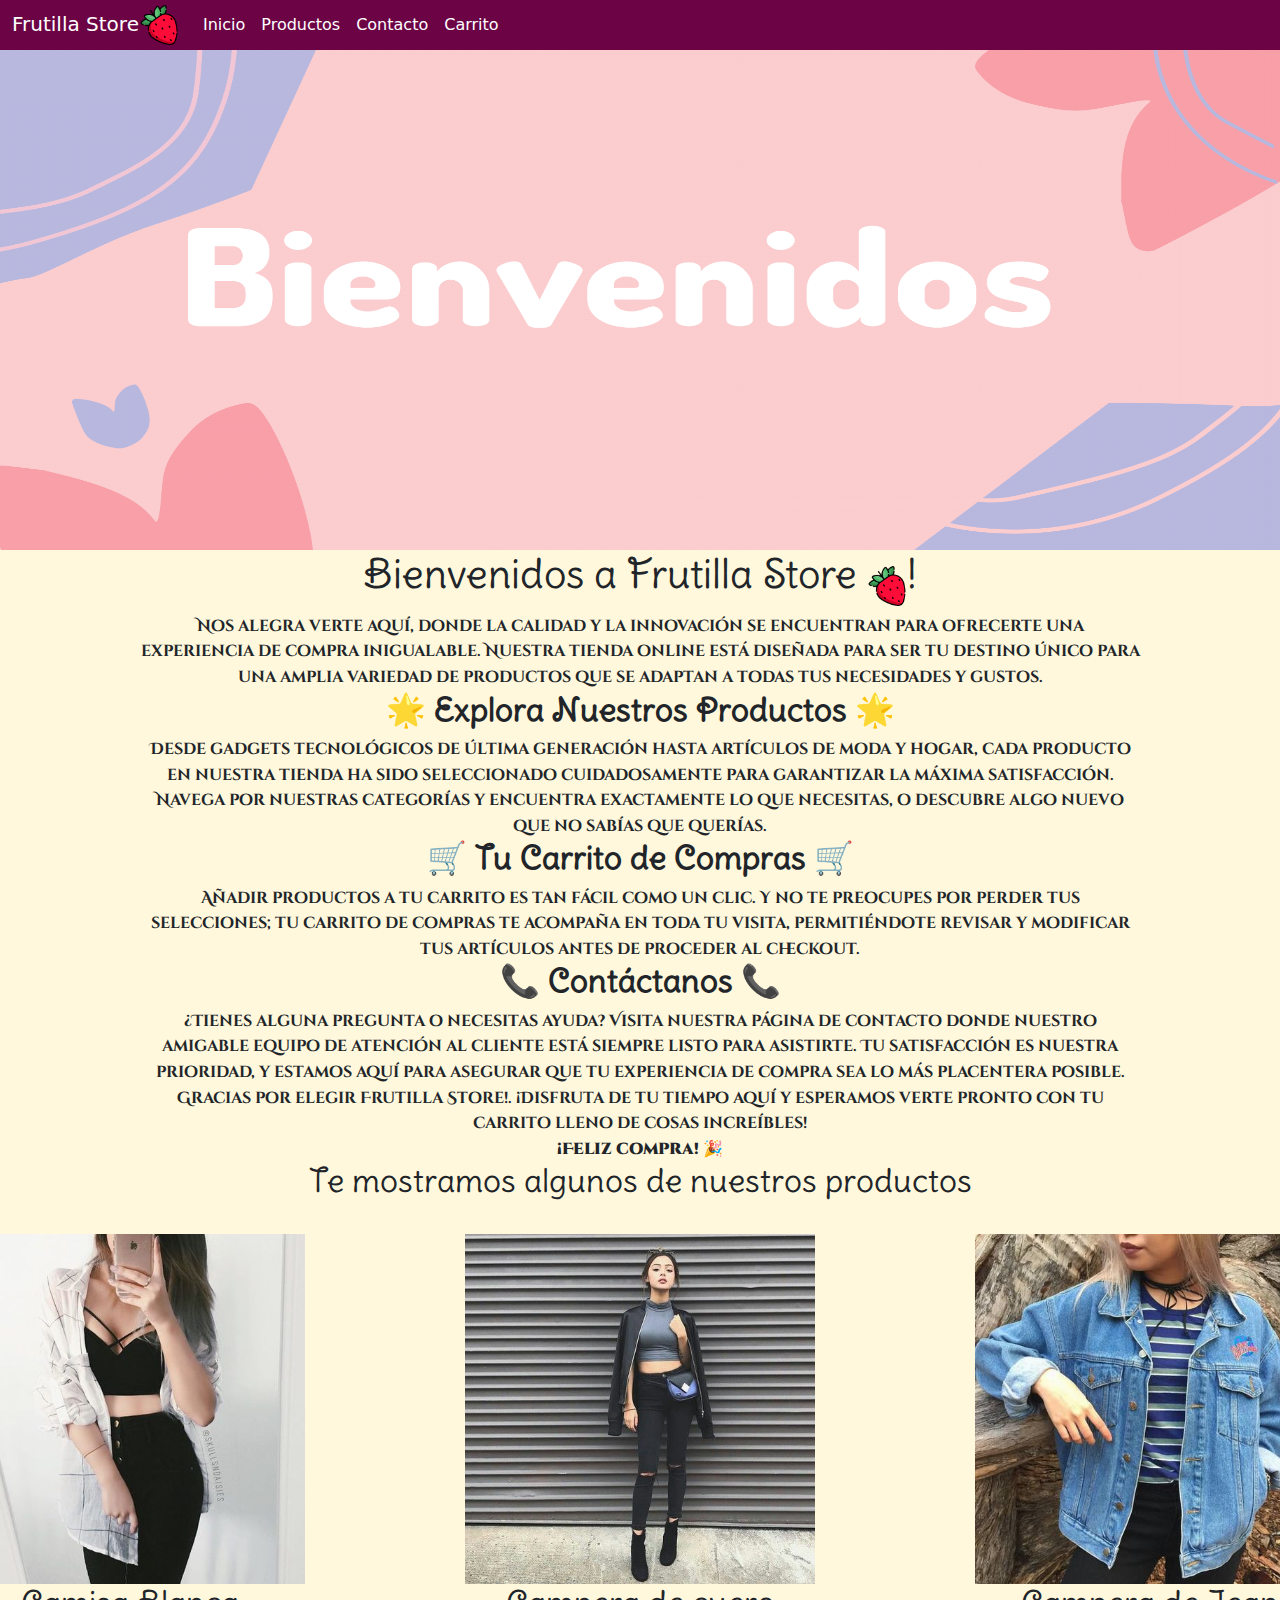
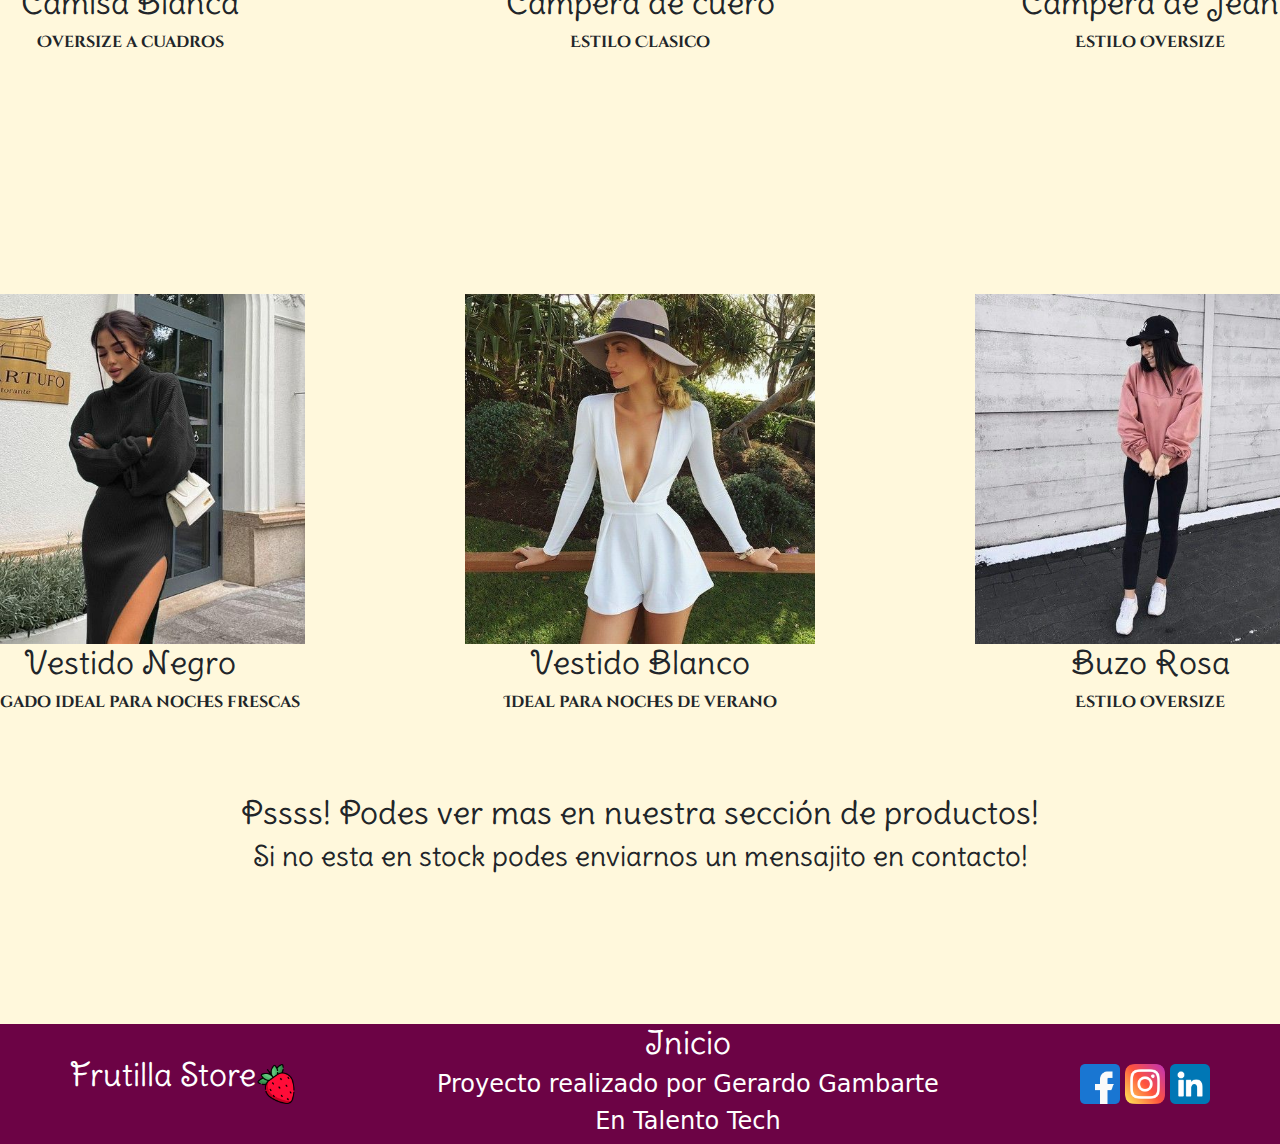
==== index.html @ 41be2217 "Proyecto frutilla Store Talento Tech" ====
<!DOCTYPE html>
<html lang="en">
  <head>
    <meta charset="UTF-8" />
    <meta name="viewport" content="width=device-width, initial-scale=1.0" />
    <link
      href="https://cdn.jsdelivr.net/npm/bootstrap@5.3.3/dist/css/bootstrap.min.css"
      rel="stylesheet"
      integrity="sha384-QWTKZyjpPEjISv5WaRU9OFeRpok6YctnYmDr5pNlyT2bRjXh0JMhjY6hW+ALEwIH"
      crossorigin="anonymous"/>
    <link rel="shortcut icon" href="images/fresa.png" type="image/x-icon">
    <link rel="stylesheet" href="css/styles.css" />
    <title>Inicio - Tienda Online</title>
  </head>
  <body>
    <!-- Menu de navegacion BS -->
    <nav class="navbar navbar-light navbar-expand-lg">
      <div class="container-fluid navbarcolor">
        <a class="navbar-brand navbar-custom" href="../index.html">Frutilla Store<span><img class="redesSociales" src="../images/fresa.png" alt=""></span>
        </a>
        <button
          class="navbar-toggler"
          type="button"
          data-bs-toggle="collapse"
          data-bs-target="#navbarNav"
          aria-controls="navbarNav"
          aria-expanded="false"
          aria-label="Toggle navigation"
        >
          <span class="navbar-toggler-icon"></span>
        </button>
        <div class="collapse navbar-collapse" id="navbarNav">
          <ul class="navbar-nav">
            <li class="nav-item">
              <a class="nav-link navbar-custom" aria-current="page" href="#"
                >Inicio</a
              >
            </li>
            <li class="nav-item">
              <a class="nav-link navbar-custom" href="pages/productos.html"
                >Productos</a
              >
            </li>
            <li class="nav-item">
              <a class="nav-link navbar-custom" href="pages/contacto.html"
                >Contacto</a
              >
            </li>
            <li class="nav-item">
              <a class="nav-link navbar-custom" href="pages/carrito.html"
                >Carrito</a
              >
            </li>
          </ul>
        </div>
      </div>
    </nav>

    <img class="banner" src="images/banner.png" alt="banner">
    <h1>Bienvenidos a Frutilla Store <span><img class="redesSociales" src="images/fresa.png" alt=""></span>!
    </h1>

    <p>
      Nos alegra verte aquí, donde la calidad y la innovación se encuentran para
      ofrecerte una experiencia de compra inigualable. Nuestra tienda online
      está diseñada para ser tu destino único para una amplia variedad de
      productos que se adaptan a todas tus necesidades y gustos.
    </p>
    <h2>🌟 <strong>Explora Nuestros Productos</strong> 🌟</h2>
    <p>
      Desde gadgets tecnológicos de última generación hasta artículos de moda y
      hogar, cada producto en nuestra tienda ha sido seleccionado cuidadosamente
      para garantizar la máxima satisfacción. Navega por nuestras categorías y
      encuentra exactamente lo que necesitas, o descubre algo nuevo que no
      sabías que querías.
    </p>
    <h2>🛒 <strong>Tu Carrito de Compras</strong> 🛒</h2>
    <p>
      Añadir productos a tu carrito es tan fácil como un clic. Y no te preocupes
      por perder tus selecciones; tu carrito de compras te acompaña en toda tu
      visita, permitiéndote revisar y modificar tus artículos antes de proceder
      al checkout.
    </p>
    <h2>📞 <strong>Contáctanos</strong> 📞</h2>
    <p>
      ¿Tienes alguna pregunta o necesitas ayuda? Visita nuestra página de
      contacto donde nuestro amigable equipo de atención al cliente está siempre
      listo para asistirte. Tu satisfacción es nuestra prioridad, y estamos aquí
      para asegurar que tu experiencia de compra sea lo más placentera posible.
    </p>
    <p>
      Gracias por elegir Frutilla Store!. ¡Disfruta de tu tiempo aquí y
      esperamos verte pronto con tu carrito lleno de cosas increíbles!
    </p>
    <p><strong>¡Feliz compra! 🎉</strong></p>

    <h2>Te mostramos algunos de nuestros productos</h2>

    <div class="container">
        <div class="hijo">
        <img src="./images/camisaCuadros.jpg" width="350px">
        <h2>Camisa Blanca</h2>
        <p>Oversize a cuadros</p>
        </div>

        <div class="hijo">
        <img src="./images/camperaCuero.jpg" width="350px">
        <h2>Campera de cuero</h2>
        <p>Estilo Clasico</p>
        </div>

        <div class="hijo">
        <img src="./images/camperaJean.jpg" width="350px">
        <h2>Campera de Jean</h2>
        <p>Estilo Oversize</p>
        </div>

        <div class="hijo">
        <img src="./images/vestidoAbrigado.jpg" width="350px">
        <h2>Vestido Negro</h2>
        <p>Abrigado ideal para noches frescas</p>
        </div>

        <div class="hijo">
        <img src="./images/vestidoBlanco.jpg" width="350px">
        <h2>Vestido Blanco</h2>
        <p>Ideal para noches de verano</p>
        </div>

        <div class="hijo">
        <img src="./images/buzoRosa.jpg" width="350px">
        <h2>Buzo Rosa</h2>
        <p>Estilo Oversize</p>
        </div>

    </div>

    <h2>Pssss! Podes ver mas en nuestra sección de productos!</h2>

    <h3>Si no esta en stock podes enviarnos un mensajito en contacto!</h3>

    <footer>
        <div>
            <h2>Frutilla Store<span><img class="redesSociales" src="images/fresa.png" alt=""></span></h2>
        </div>
        <div>
            <h2>Inicio</h2>
            <h4>Proyecto realizado por Gerardo Gambarte</h4>
            <h4>En Talento Tech</h4>
        </div>
        <div>
            <img class="redesSociales" src="images/facebook.png" alt="">
            <img class="redesSociales" src="images/instagram.png" alt="">
            <img class="redesSociales" src="images/linkedin.png" alt="">
        </div>
    </footer>
    <!-- Script BS -->
    <script
        src="https://cdn.jsdelivr.net/npm/bootstrap@5.3.3/dist/js/bootstrap.bundle.min.js"
        integrity="sha384-YvpcrYf0tY3lHB60NNkmXc5s9fDVZLESaAA55NDzOxhy9GkcIdslK1eN7N6jIeHz"
        crossorigin="anonymous"
    ></script>
</body>
</html>
---- css/styles.css ----
@import url('https://fonts.googleapis.com/css2?family=Cinzel+Decorative:wght@400;700;900&family=Delius+Swash+Caps&display=swap');
*{
    margin: 0;
    padding: 0;
}
body{
    background-color: #FFF8DC;
}
h1, h2, h3{
    font-family: "Delius Swash Caps", cursive;
    text-align: center;
    font-weight: 400;
    font-style: normal;
}
p{
    text-align: center;
    font-family: "Cinzel Decorative", serif;
    font-weight: 600;
    font-style: normal;
}
.banner{
    height: 500px;
    width: 100%;
}
/* estilos grilla de productos */
.container {
    display: grid;
    padding-top: 25px;
    grid-gap: 10rem;
    grid-template-columns: repeat(3, 1fr);
    grid-template-rows: 500px 500px;
    justify-content: center;
}
.navbar{
    --bs-navbar-padding-y: 0rem;
}
.navbar-custom{
    color: white;
}
.navbar-custom:hover{
    color: #F7C566
}
.navbarcolor{
    background-color: #6C0345;
}
.navbar-light .navbar-toggler-icon { background-image: url("data:image/svg+xml,%3csvg xmlns='http://www.w3.org/2000/svg' viewBox='0 0 30 30'%3e%3cpath stroke='rgba(255, 255, 255, 1)' stroke-width='2' d='M4 7h22M4 15h22M4 23h22'/%3e%3c/svg%3e");
}
.navbar-light .navbar-toggler { border-color: rgba(255, 255, 255, 1);
}
p{
    max-width: 1000px;
    margin: 0 auto;
    line-height: 1.6;
}
.redesSociales{
    height: 40px;
    width: 40px;
}
footer{
    display: flex;
    background-color: #6C0345;
    color: white;
    margin-top: 150px;
    text-align: center;
    justify-content: space-around;
    align-items: center;
}
div h3{
    display:inline;
}


/* estilos formulario de contacto */

.contenedor{
    margin: 50px auto;
    width: 600px;
    padding: 50px;
    background: #DC6B19;
    border-radius: 35px;
}
.contenedor h2{
    margin: 0 0 30px;
    padding: 0;
    font-size: 30px;
    color: #6C0345;
    text-align: center;
}
.contenedor .elemento label{
    color: white;
}
.contenedor .elemento input{
    width: 95%;
    padding: 10px 0;
    color: black;
    background: #ffffff;
    border: none;
    border-bottom: 1px solid white;
    margin-bottom: 30px;
}
.contenedor .elemento input[type="submit"]{
    background-color: #ffffff;
    border: none;
    border-radius: 10px;
    letter-spacing: 4px;
    text-transform: uppercase;
    cursor: pointer;
    padding: 15px;
    margin-top: 30px;
}
.select-css{
    display: block;
    font-size: 16px;
    font-weight: 400;
    line-height: 1.5;
    padding: 10px;
    width: 365px;
    max-width: 100%;
    box-sizing: border-box;
    margin: 15px -5px;
    border: 1px solid black;
    border-radius: 5px;
    appearance: none;
    background-color: #ffffff;
}
.contenedor .elemento input[type="reset"] {
    background-color: #ffffff;
    border: none;
    border-radius: 10px;
    letter-spacing: 4px;
    text-transform: uppercase;
    cursor: pointer;
    padding: 15px;
    margin-top: 30px;
}
.textArea{
    margin: 10px 10px 10px 0px;
    background-color: #ffffff;
    box-sizing: border-box;
    min-height: 100px;
    max-height: 250px;
    max-width: 100%;
}
iframe{
    width: 100%;
}
.agregarcarrito{
    background: #F7C566;
}



/* Media queries */
@media screen and (max-width: 600px) {
    .container {
    display: grid;
    padding: 1rem;
    /* grid-gap: 9rem; */
    grid-template-columns: 1fr;
    grid-template-rows: repeat(6, 1fr);
    justify-content: center;
    }
    .hijo{
    align-self: center;
    justify-self: center;
    }
    .contenedor {
        margin: 50px auto;
        width: 450px;
        padding: 50px;
        background: #DC6B19;
        border-radius: 35px;
    }
    .banner{
        height: 300px;
    }
    footer{
        flex-direction: column;
    }
}
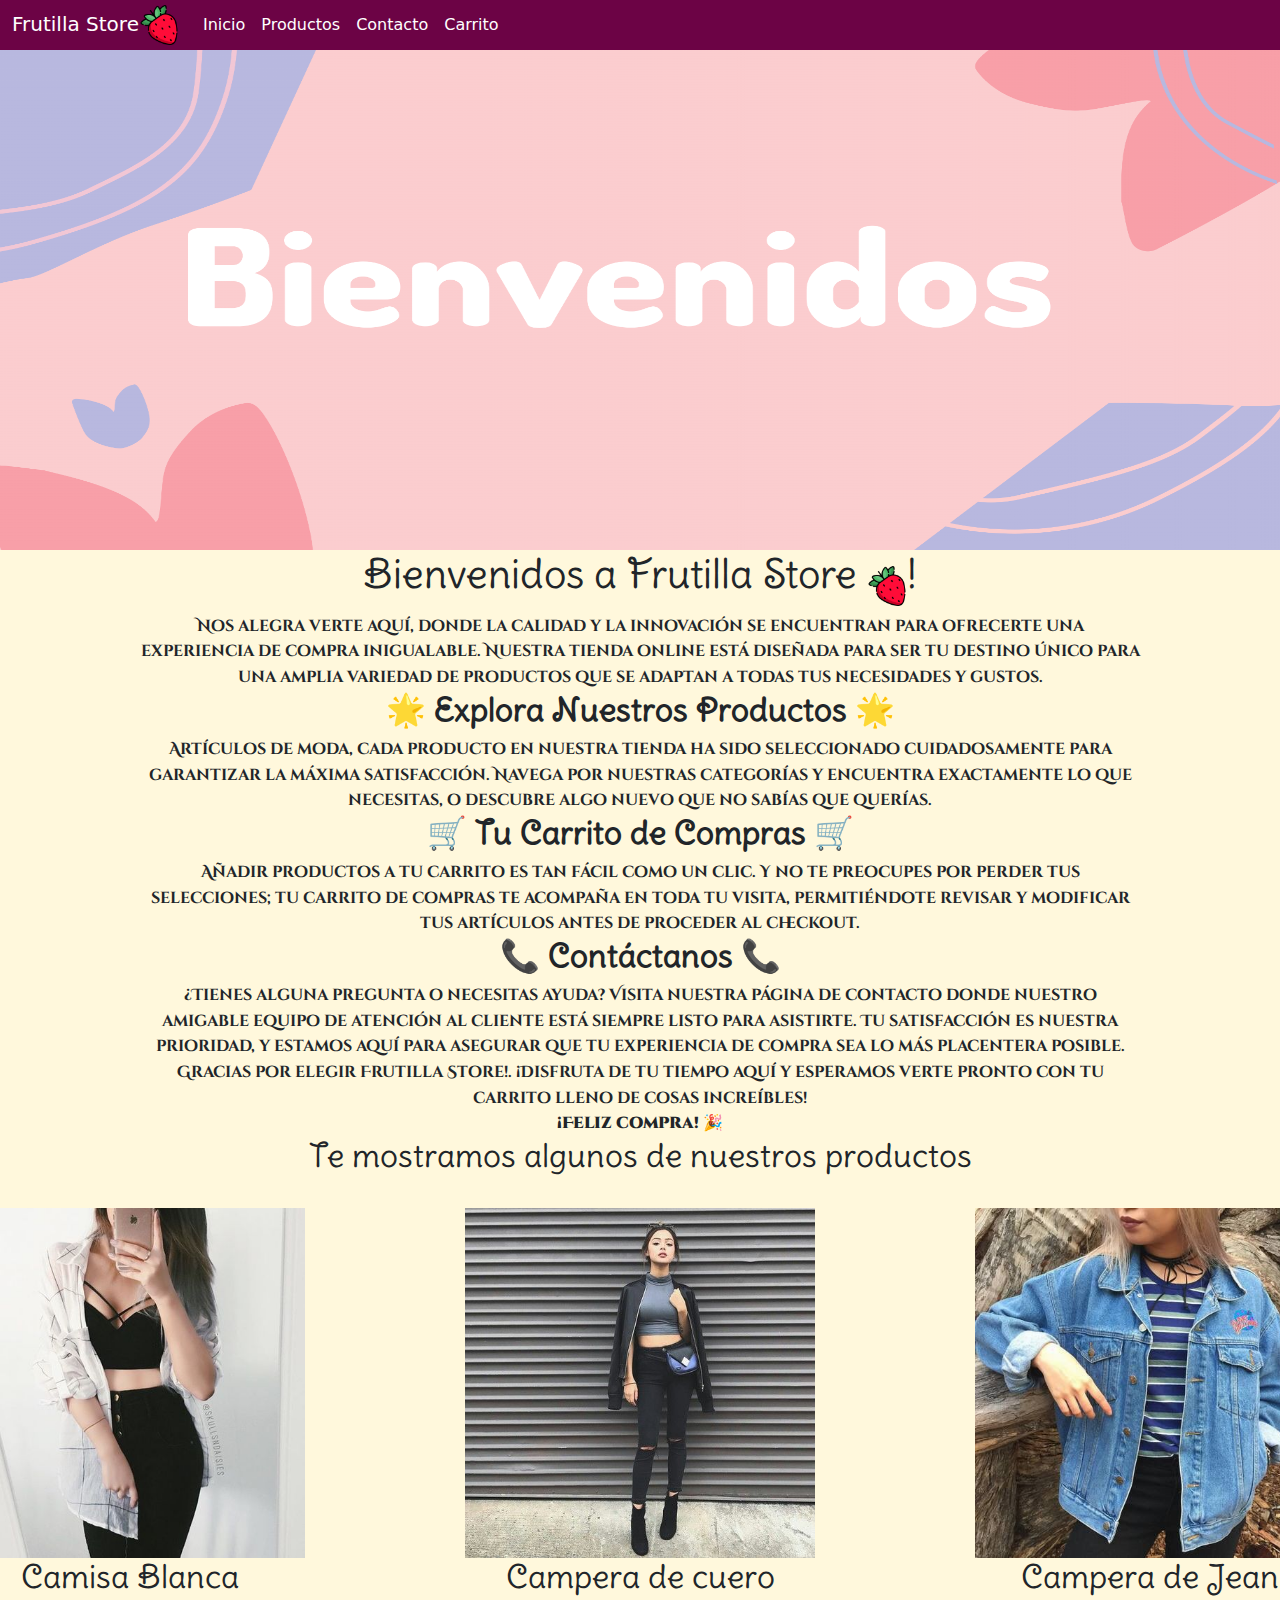
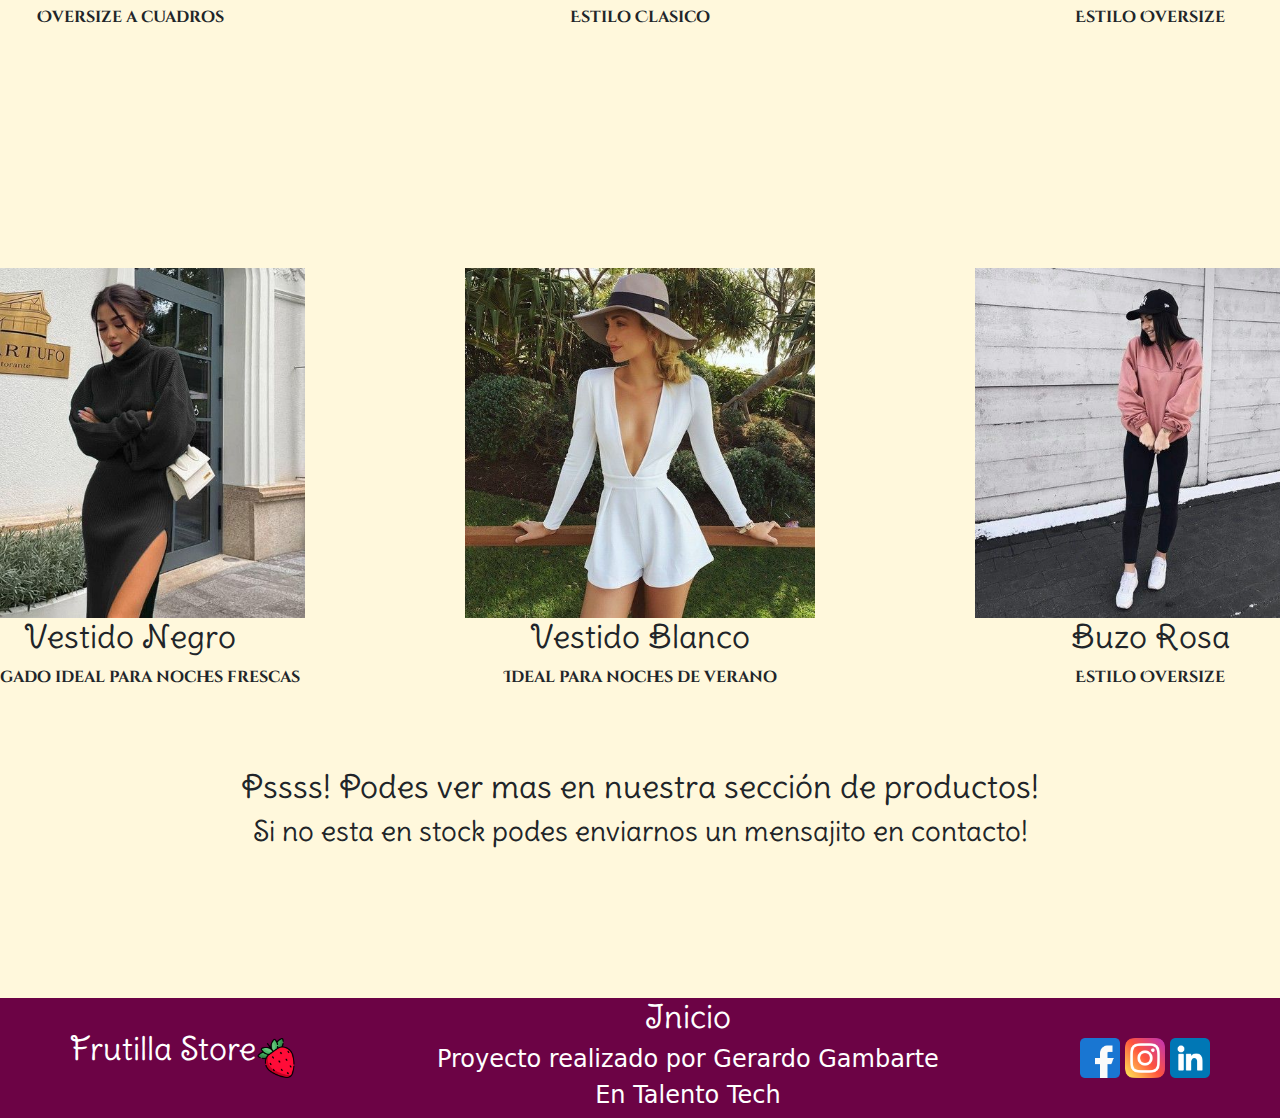
==== commit ff49ceaf: "arreglo texto index y revisando medidas formulario" ====
--- a/index.html
+++ b/index.html
@@ -16,7 +16,7 @@
     <!-- Menu de navegacion BS -->
     <nav class="navbar navbar-light navbar-expand-lg">
       <div class="container-fluid navbarcolor">
-        <a class="navbar-brand navbar-custom" href="../index.html">Frutilla Store<span><img class="redesSociales" src="../images/fresa.png" alt=""></span>
+        <a class="navbar-brand navbar-custom" href="#">Frutilla Store<span><img class="redesSociales" src="./images/fresa.png" alt=""></span>
         </a>
         <button
           class="navbar-toggler"
@@ -61,25 +61,24 @@
     </h1>
 
     <p>
-      Nos alegra verte aquí, donde la calidad y la innovación se encuentran para
-      ofrecerte una experiencia de compra inigualable. Nuestra tienda online
-      está diseñada para ser tu destino único para una amplia variedad de
-      productos que se adaptan a todas tus necesidades y gustos.
+        Nos alegra verte aquí, donde la calidad y la innovación se encuentran para
+        ofrecerte una experiencia de compra inigualable. Nuestra tienda online
+        está diseñada para ser tu destino único para una amplia variedad de
+        productos que se adaptan a todas tus necesidades y gustos.
     </p>
     <h2>🌟 <strong>Explora Nuestros Productos</strong> 🌟</h2>
     <p>
-      Desde gadgets tecnológicos de última generación hasta artículos de moda y
-      hogar, cada producto en nuestra tienda ha sido seleccionado cuidadosamente
-      para garantizar la máxima satisfacción. Navega por nuestras categorías y
-      encuentra exactamente lo que necesitas, o descubre algo nuevo que no
-      sabías que querías.
+        Artículos de moda, cada producto en nuestra tienda ha sido seleccionado cuidadosamente
+        para garantizar la máxima satisfacción. Navega por nuestras categorías y
+        encuentra exactamente lo que necesitas, o descubre algo nuevo que no
+        sabías que querías.
     </p>
     <h2>🛒 <strong>Tu Carrito de Compras</strong> 🛒</h2>
     <p>
-      Añadir productos a tu carrito es tan fácil como un clic. Y no te preocupes
-      por perder tus selecciones; tu carrito de compras te acompaña en toda tu
-      visita, permitiéndote revisar y modificar tus artículos antes de proceder
-      al checkout.
+        Añadir productos a tu carrito es tan fácil como un clic. Y no te preocupes
+        por perder tus selecciones; tu carrito de compras te acompaña en toda tu
+        visita, permitiéndote revisar y modificar tus artículos antes de proceder
+        al checkout.
     </p>
     <h2>📞 <strong>Contáctanos</strong> 📞</h2>
     <p>
--- a/css/styles.css
+++ b/css/styles.css
@@ -165,11 +165,10 @@
     justify-self: center;
     }
     .contenedor {
-        margin: 50px auto;
-        width: 450px;
-        padding: 50px;
+        /* margin: 50px auto; */
+        width: 350px;
+        /* padding: 50px; */
         background: #DC6B19;
-        border-radius: 35px;
     }
     .banner{
         height: 300px;
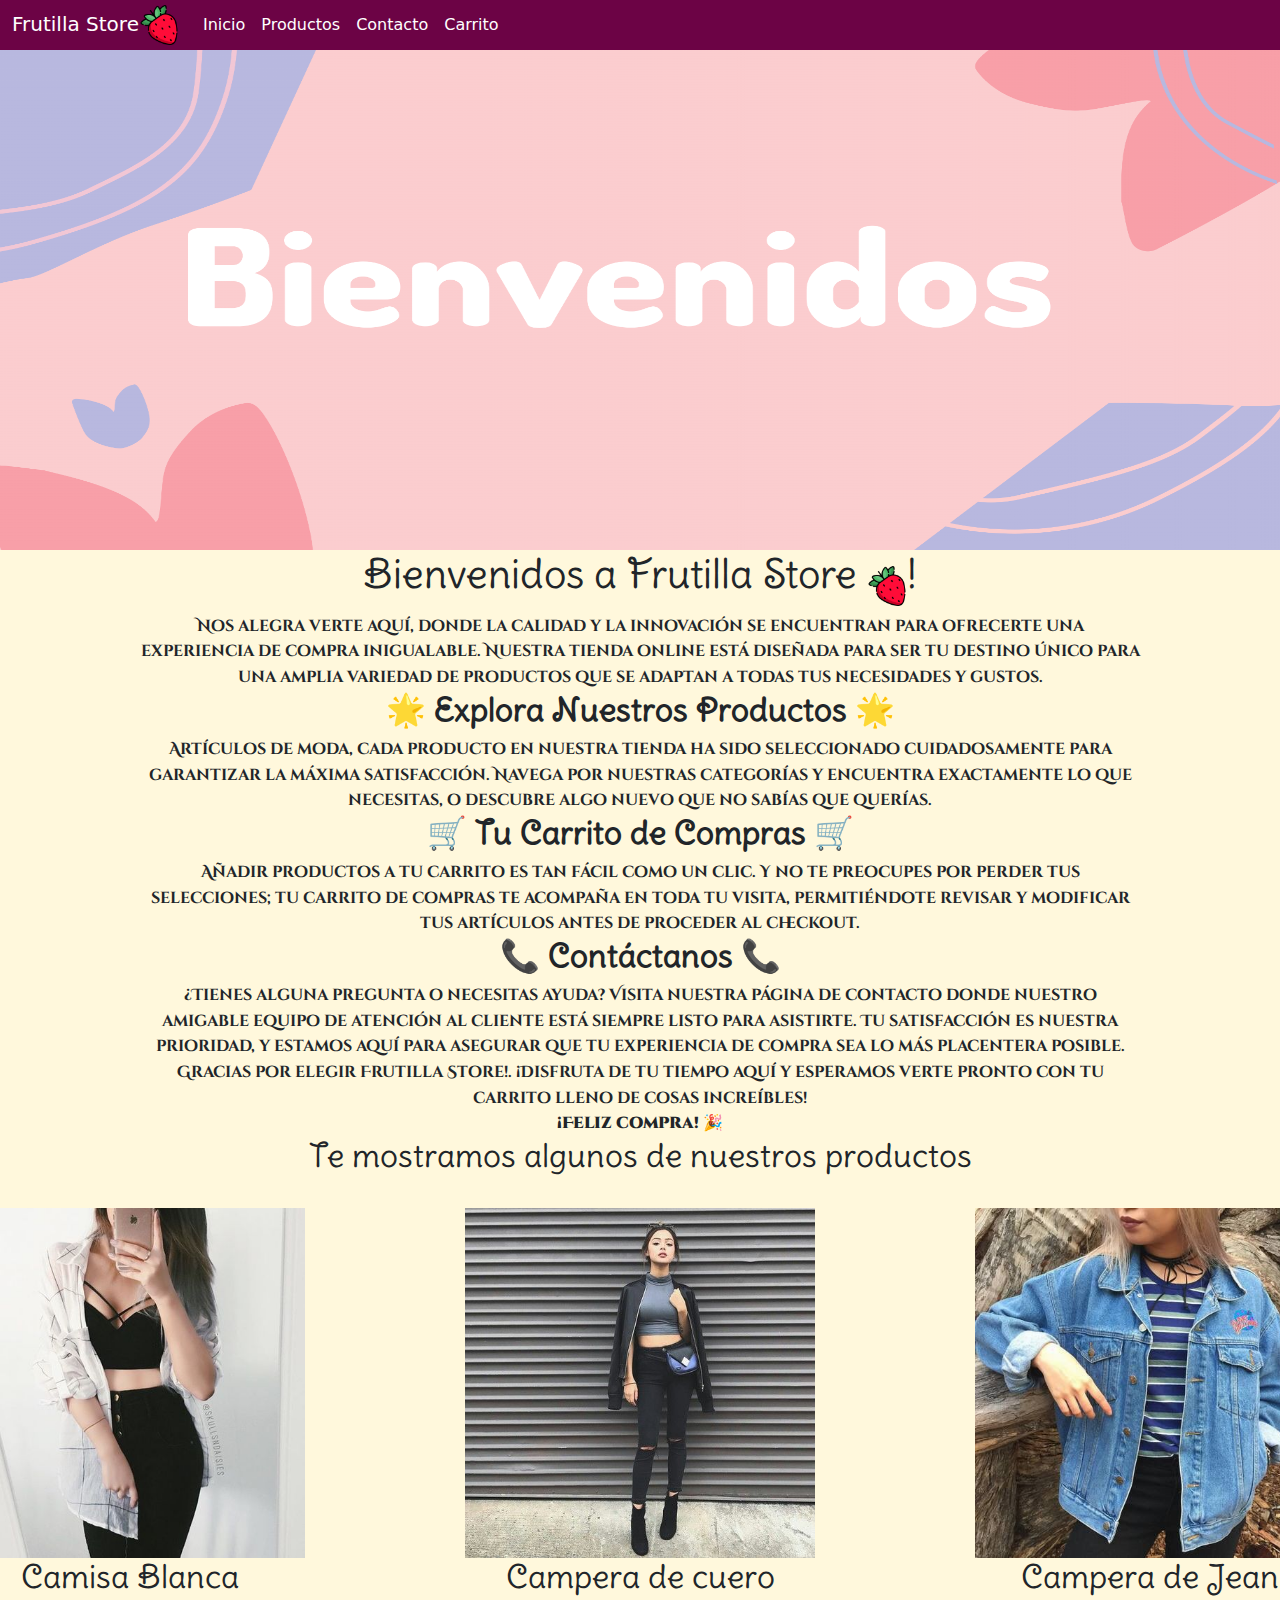
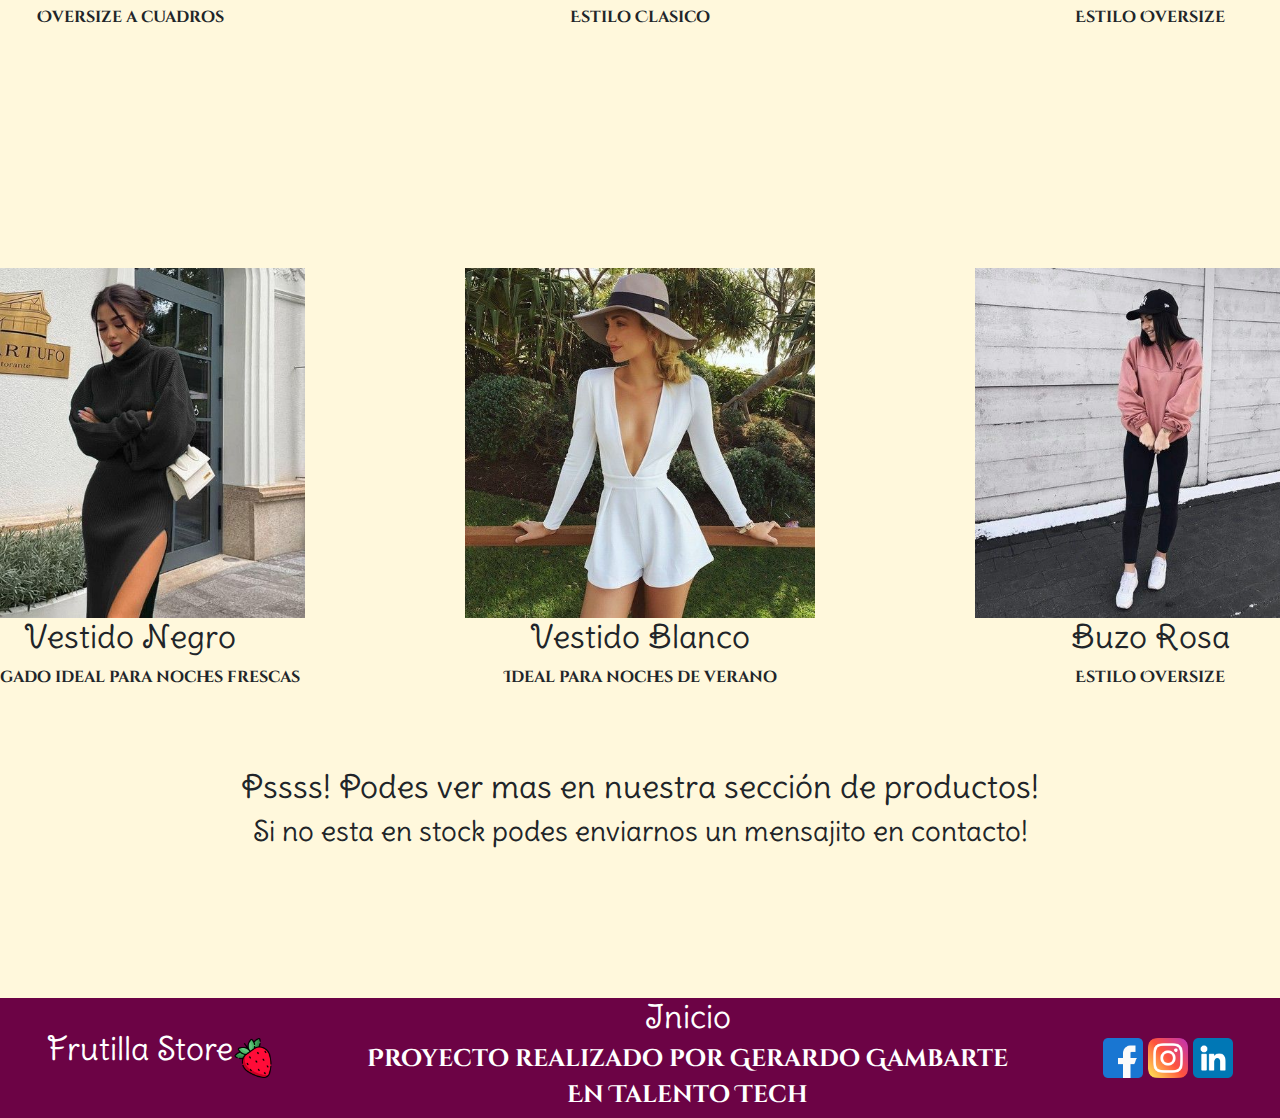
==== commit a72f743b: "completando ALT en img, arreglando tipografia en footer" ====
--- a/index.html
+++ b/index.html
@@ -57,7 +57,7 @@
     </nav>
 
     <img class="banner" src="images/banner.png" alt="banner">
-    <h1>Bienvenidos a Frutilla Store <span><img class="redesSociales" src="images/fresa.png" alt=""></span>!
+    <h1>Bienvenidos a Frutilla Store <span><img class="redesSociales" src="images/fresa.png" alt="logo frutilla"></span>!
     </h1>
 
     <p>
@@ -140,7 +140,7 @@
 
     <footer>
         <div>
-            <h2>Frutilla Store<span><img class="redesSociales" src="images/fresa.png" alt=""></span></h2>
+            <h2>Frutilla Store<span><img class="redesSociales" src="images/fresa.png" alt="logo frutilla"></span></h2>
         </div>
         <div>
             <h2>Inicio</h2>
@@ -148,9 +148,9 @@
             <h4>En Talento Tech</h4>
         </div>
         <div>
-            <img class="redesSociales" src="images/facebook.png" alt="">
-            <img class="redesSociales" src="images/instagram.png" alt="">
-            <img class="redesSociales" src="images/linkedin.png" alt="">
+            <a href="https://www.facebook.com"><img class="redesSociales" src="images/facebook.png" alt="logo facebook"></a>
+            <a href="https://www.instagram.com"><img class="redesSociales" src="images/instagram.png" alt="logo instagram"></a>
+            <a href="https://www.linkedin.com/in/gerardo-gambarte"><img class="redesSociales" src="images/linkedin.png" alt="logo linkedin"></a>
         </div>
     </footer>
     <!-- Script BS -->
--- a/css/styles.css
+++ b/css/styles.css
@@ -12,7 +12,7 @@
     font-weight: 400;
     font-style: normal;
 }
-p{
+p, h4{
     text-align: center;
     font-family: "Cinzel Decorative", serif;
     font-weight: 600;
@@ -176,4 +176,7 @@
     footer{
         flex-direction: column;
     }
+    footer h4 {
+        font-size: 14px;
+    }
 }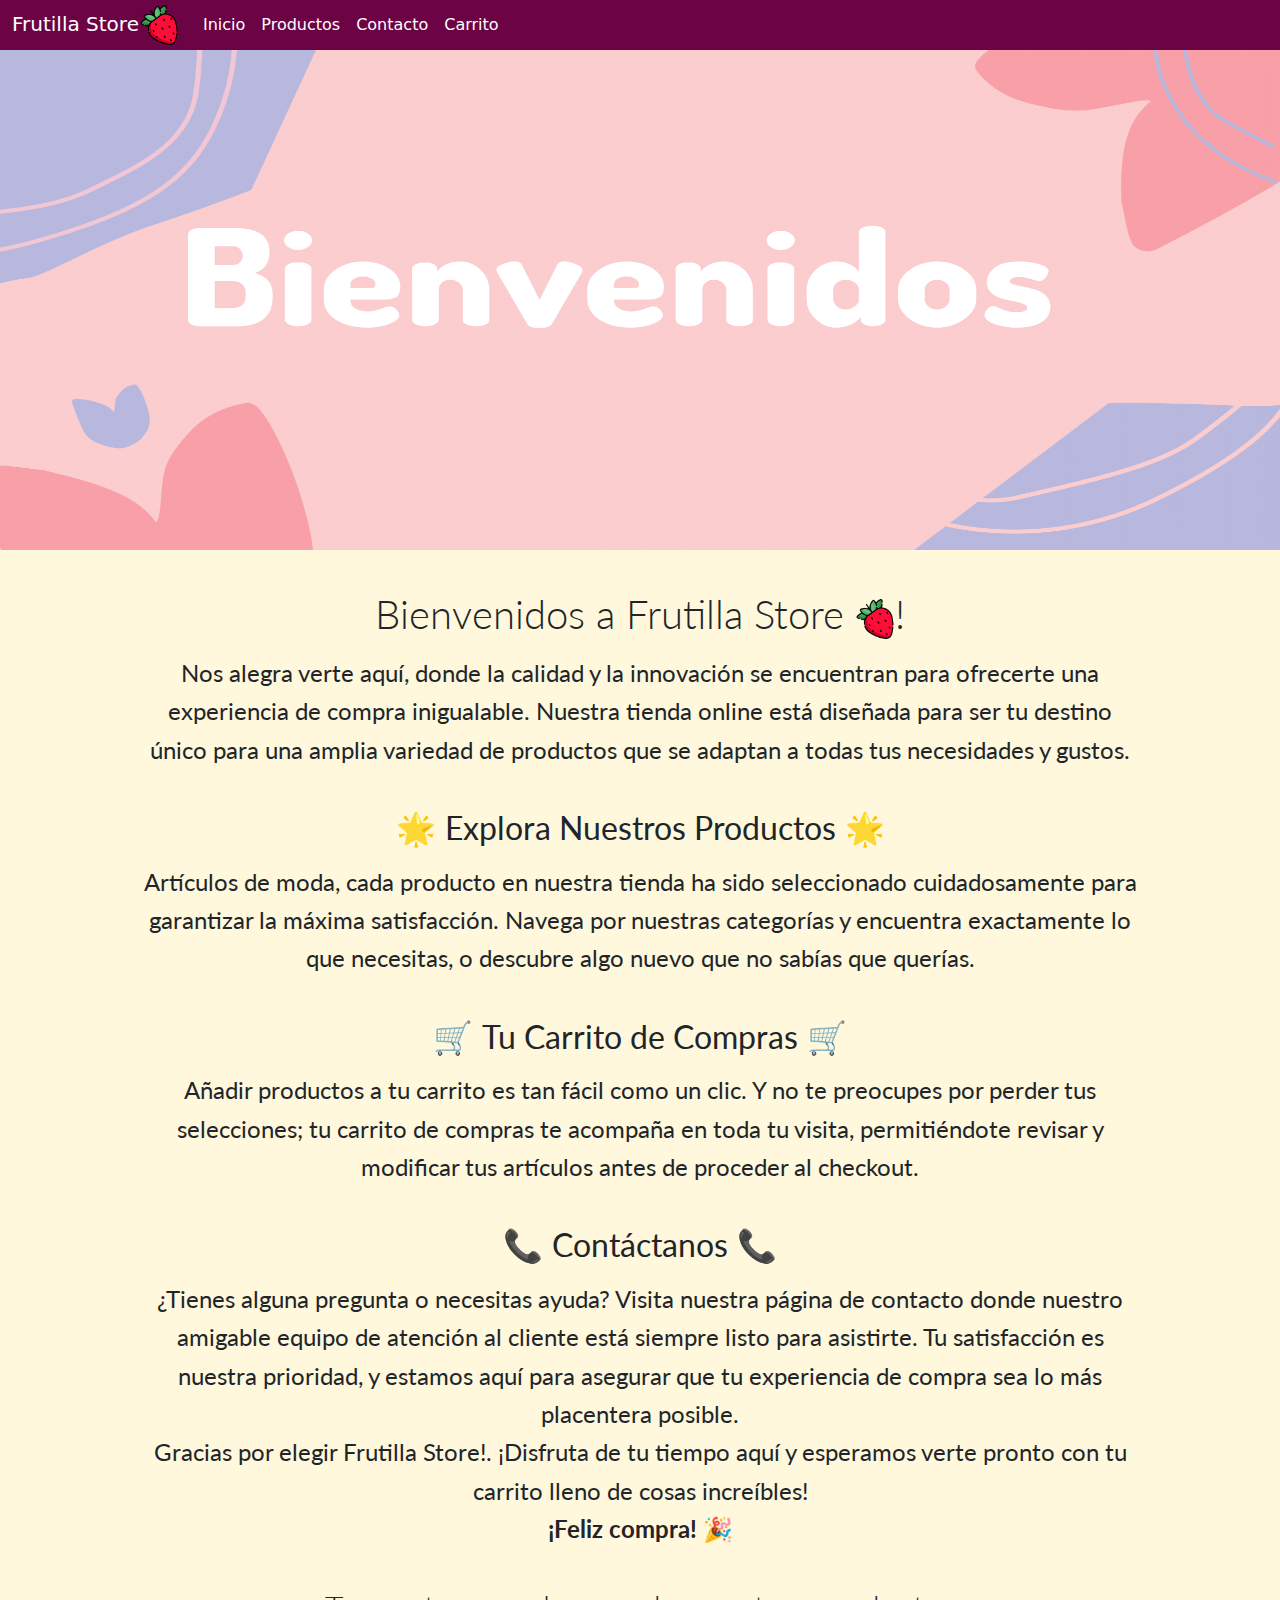
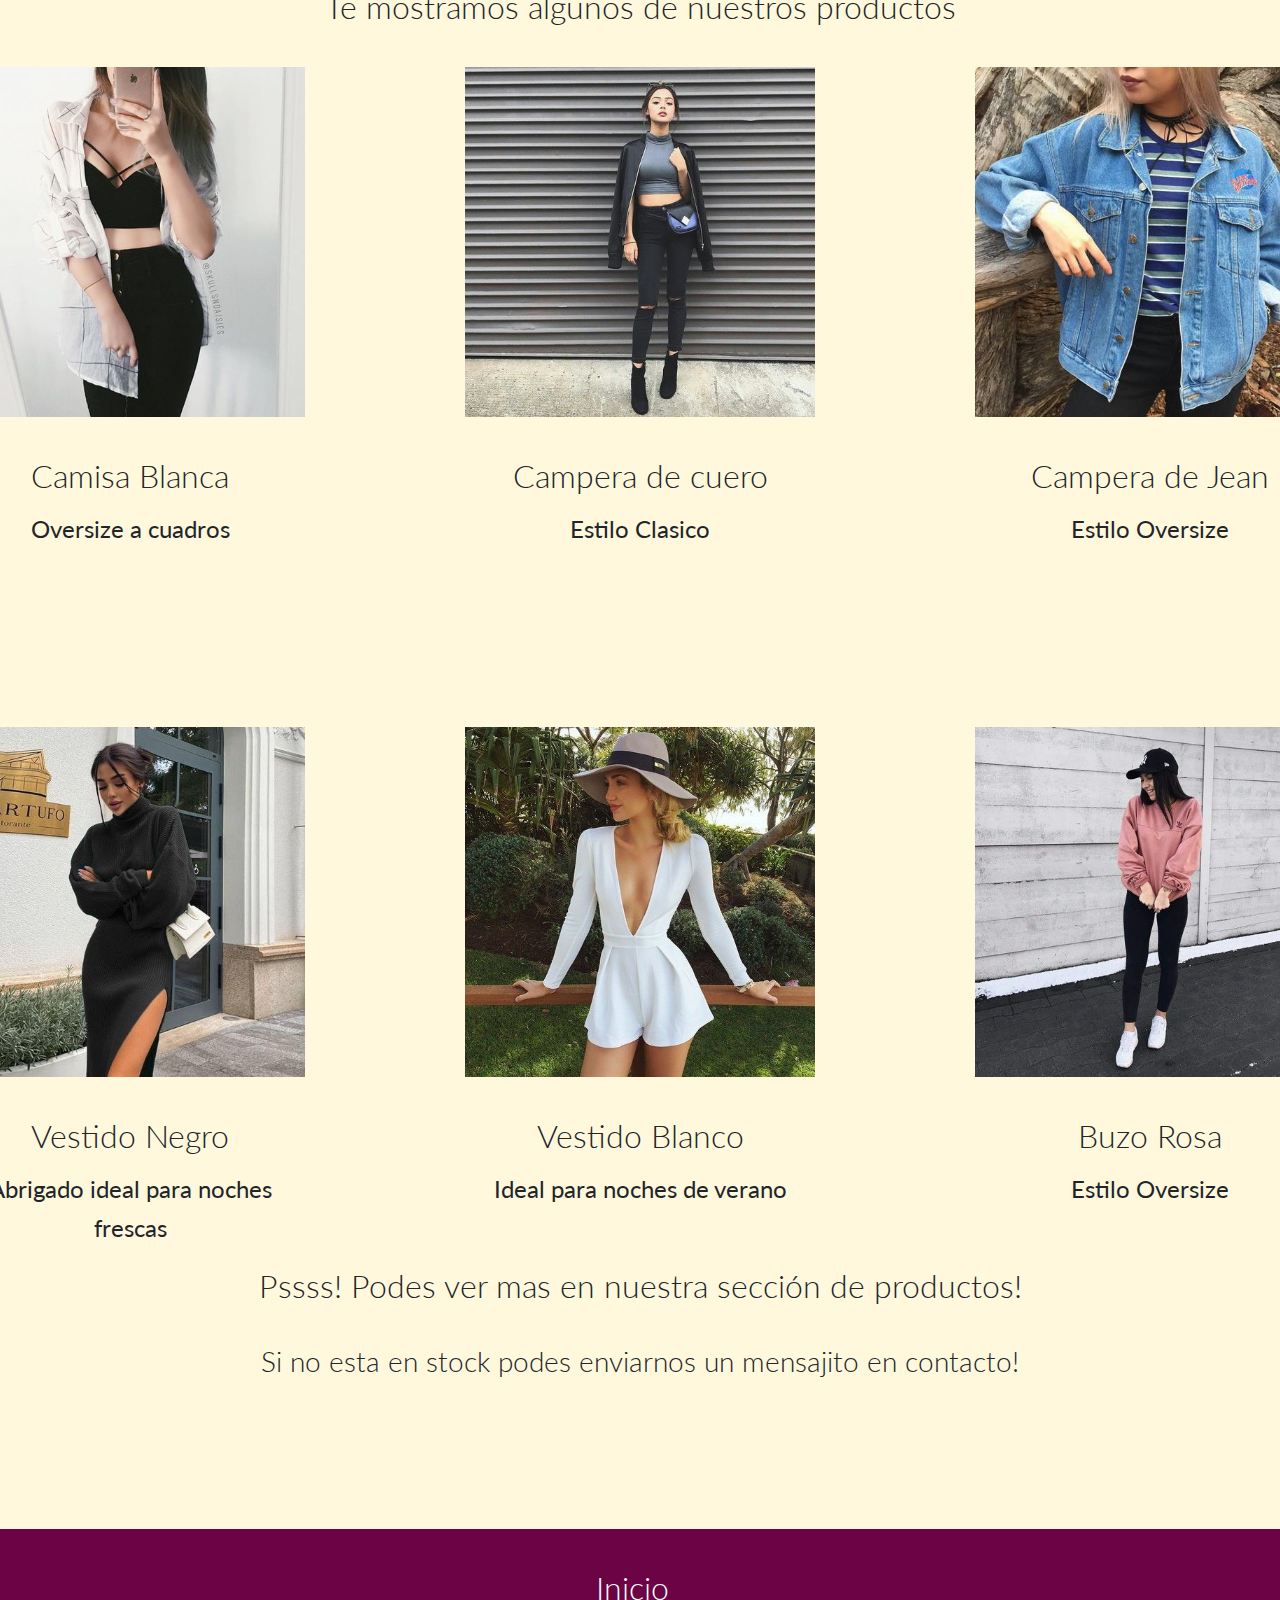
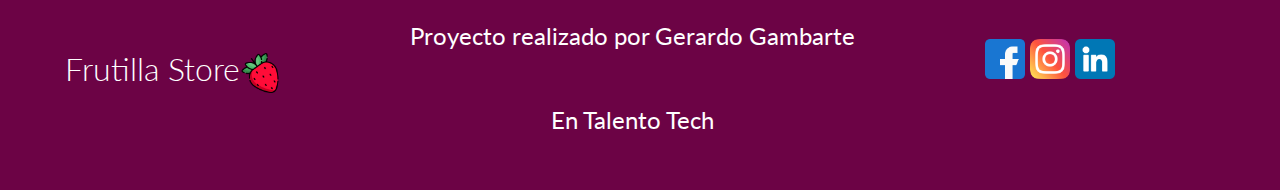
==== commit c11d26af: "cambios en carrito, cambio de tipografia" ====
--- a/index.html
+++ b/index.html
@@ -60,6 +60,7 @@
     <h1>Bienvenidos a Frutilla Store <span><img class="redesSociales" src="images/fresa.png" alt="logo frutilla"></span>!
     </h1>
 
+<main>
     <p>
         Nos alegra verte aquí, donde la calidad y la innovación se encuentran para
         ofrecerte una experiencia de compra inigualable. Nuestra tienda online
@@ -138,6 +139,8 @@
 
     <h3>Si no esta en stock podes enviarnos un mensajito en contacto!</h3>
 
+</main>
+
     <footer>
         <div>
             <h2>Frutilla Store<span><img class="redesSociales" src="images/fresa.png" alt="logo frutilla"></span></h2>
--- a/css/styles.css
+++ b/css/styles.css
@@ -1,4 +1,6 @@
-@import url('https://fonts.googleapis.com/css2?family=Cinzel+Decorative:wght@400;700;900&family=Delius+Swash+Caps&display=swap');
+@import url('https://fonts.googleapis.com/css2?family=Cinzel+Decorative:wght@400;700;900&family=Delius+Swash+Caps&family=Lato:ital,wght@0,100;0,300;0,400;0,700;0,900;1,100;1,300;1,400;1,700;1,900&family=Playfair+Display:ital,wght@0,400..900;1,400..900&display=swap');
+
+@import url('https://fonts.googleapis.com/css2?family=Cinzel+Decorative:wght@400;700;900&family=Delius+Swash+Caps&family=Lato:ital,wght@0,100;0,300;0,400;0,700;0,900;1,100;1,300;1,400;1,700;1,900&family=Playfair+Display:ital,wght@0,400..900;1,400..900&display=swap');
 *{
     margin: 0;
     padding: 0;
@@ -7,16 +9,19 @@
     background-color: #FFF8DC;
 }
 h1, h2, h3{
-    font-family: "Delius Swash Caps", cursive;
-    text-align: center;
+    margin: 40px 0 15px 0;
+    font-family: "Lato", serif;
+    font-weight: 300;
+    font-style: normal;
+    text-align: center;
+}
+p, h4{
+margin: 15px 0 55px 0;
+    text-align: center;
+    font-family: "Lato", sans-serif;
     font-weight: 400;
     font-style: normal;
-}
-p, h4{
-    text-align: center;
-    font-family: "Cinzel Decorative", serif;
-    font-weight: 600;
-    font-style: normal;
+    font-size: 24px;
 }
 .banner{
     height: 500px;
@@ -61,6 +66,7 @@
     background-color: #6C0345;
     color: white;
     margin-top: 150px;
+    padding-right: 100px;
     text-align: center;
     justify-content: space-around;
     align-items: center;
@@ -68,7 +74,6 @@
 div h3{
     display:inline;
 }
-
 
 /* estilos formulario de contacto */
 
@@ -148,9 +153,23 @@
     background: #F7C566;
 }
 
-
-
-/* Media queries */
+/*! seccion carrito */
+.productosCarrito{
+    display: flex;
+    flex-direction: row;
+    flex-wrap: nowrap;
+    align-items: center;
+    justify-content: space-around;
+}
+.titulo-carrito{
+    margin: 0;
+}
+.img-carrito{
+    height: 170px;
+    width: 170px;
+}
+
+/*! Media queries */
 @media screen and (max-width: 600px) {
     .container {
     display: grid;
@@ -165,18 +184,26 @@
     justify-self: center;
     }
     .contenedor {
-        /* margin: 50px auto; */
-        width: 350px;
-        /* padding: 50px; */
-        background: #DC6B19;
+    /* margin: 50px auto; */
+    width: 350px;
+    /* padding: 50px; */
+    background: #DC6B19;
     }
     .banner{
-        height: 300px;
+    height: 300px;
+    }
+    p{
+    max-width: fit-content;
+    font-size: 18px;
     }
     footer{
+    flex-direction: column;
+    padding-right: 0px;
+    }
+    footer h4 {
+    font-size: 16px;
+    }
+    .productosCarrito{
         flex-direction: column;
     }
-    footer h4 {
-        font-size: 14px;
-    }
 }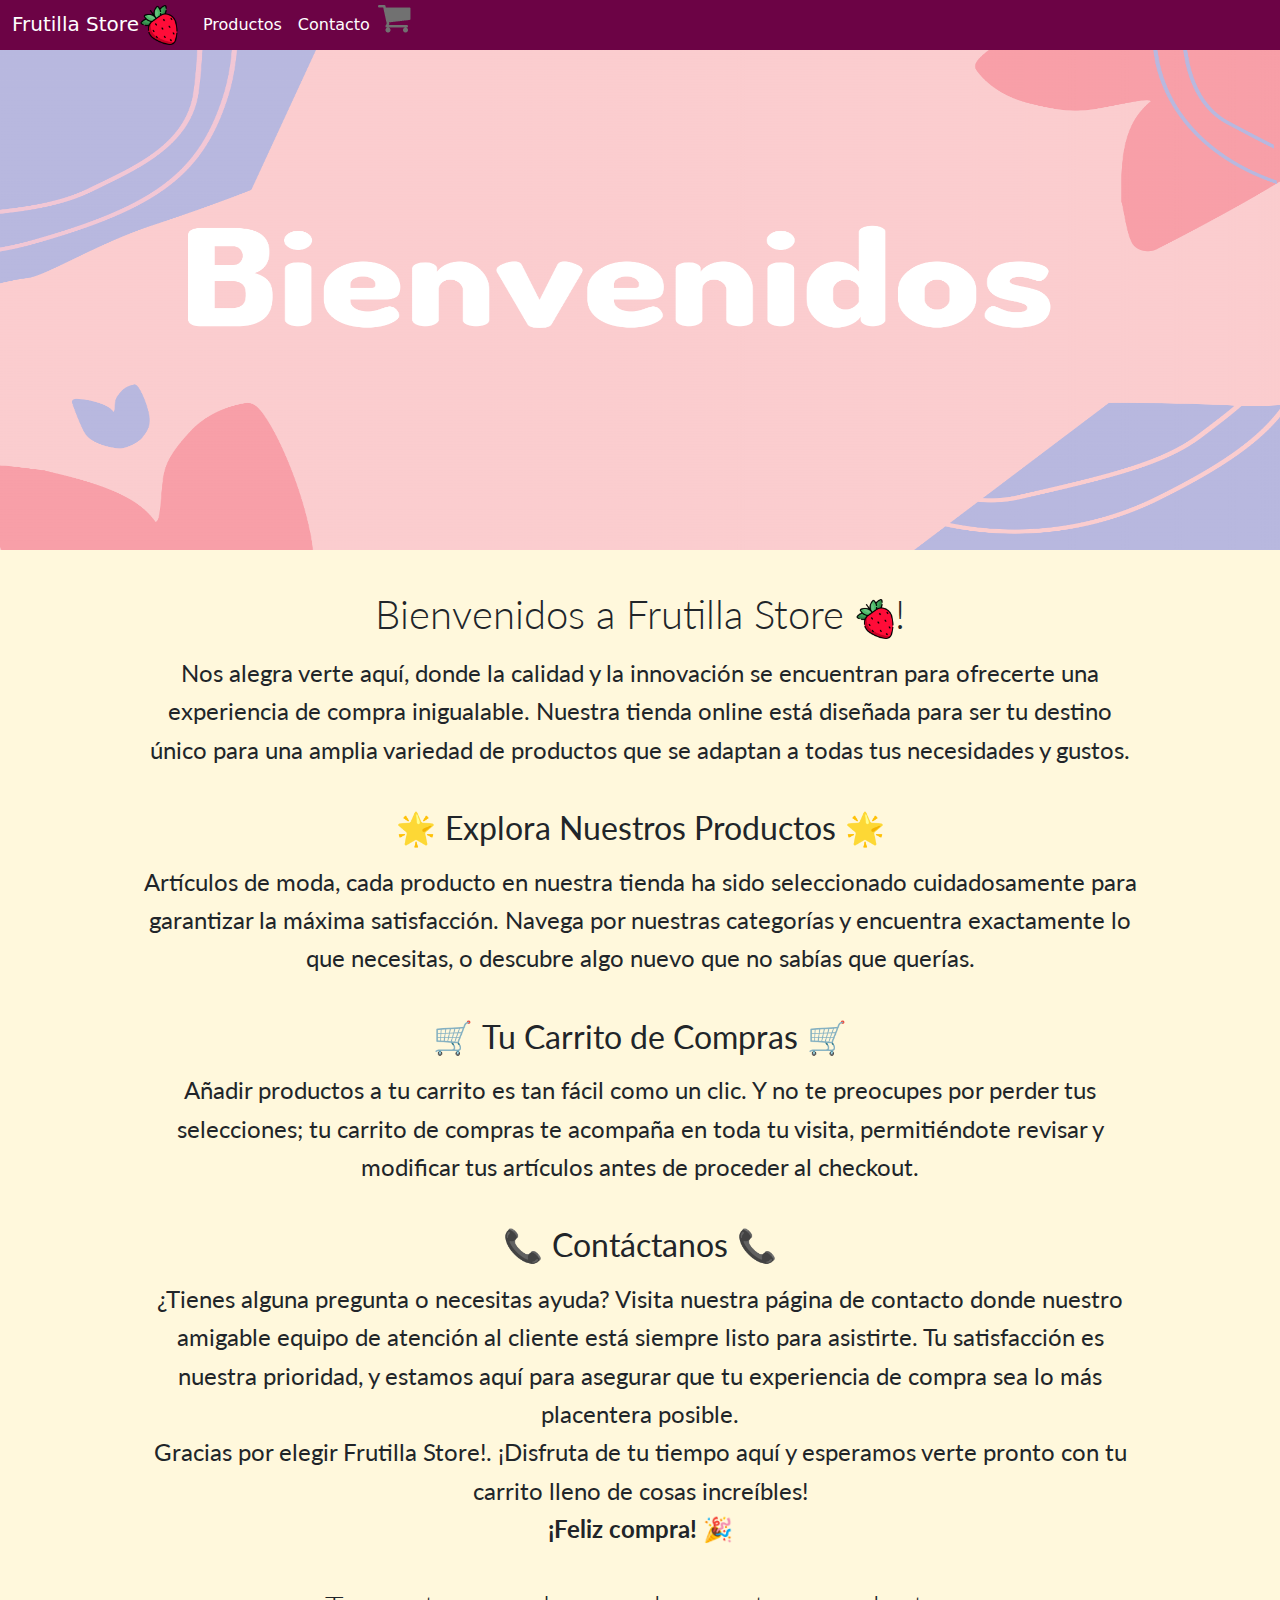
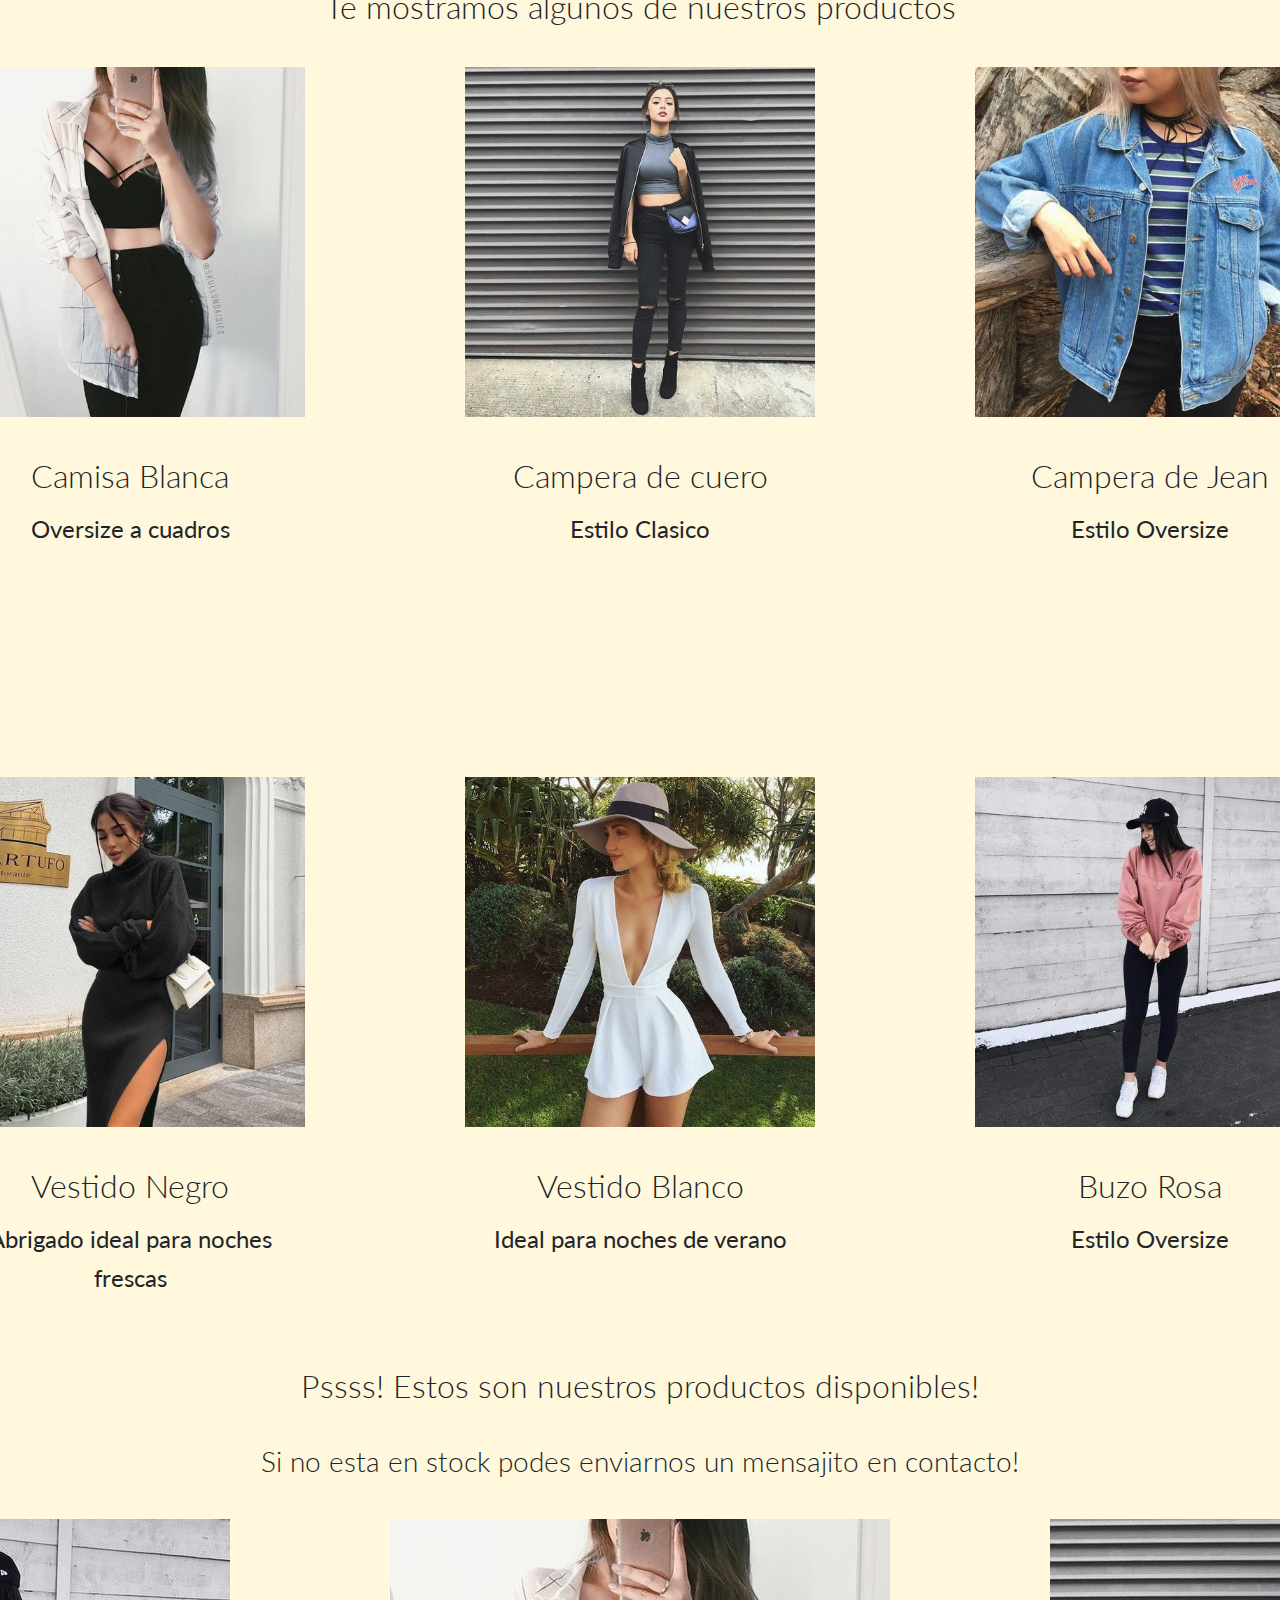
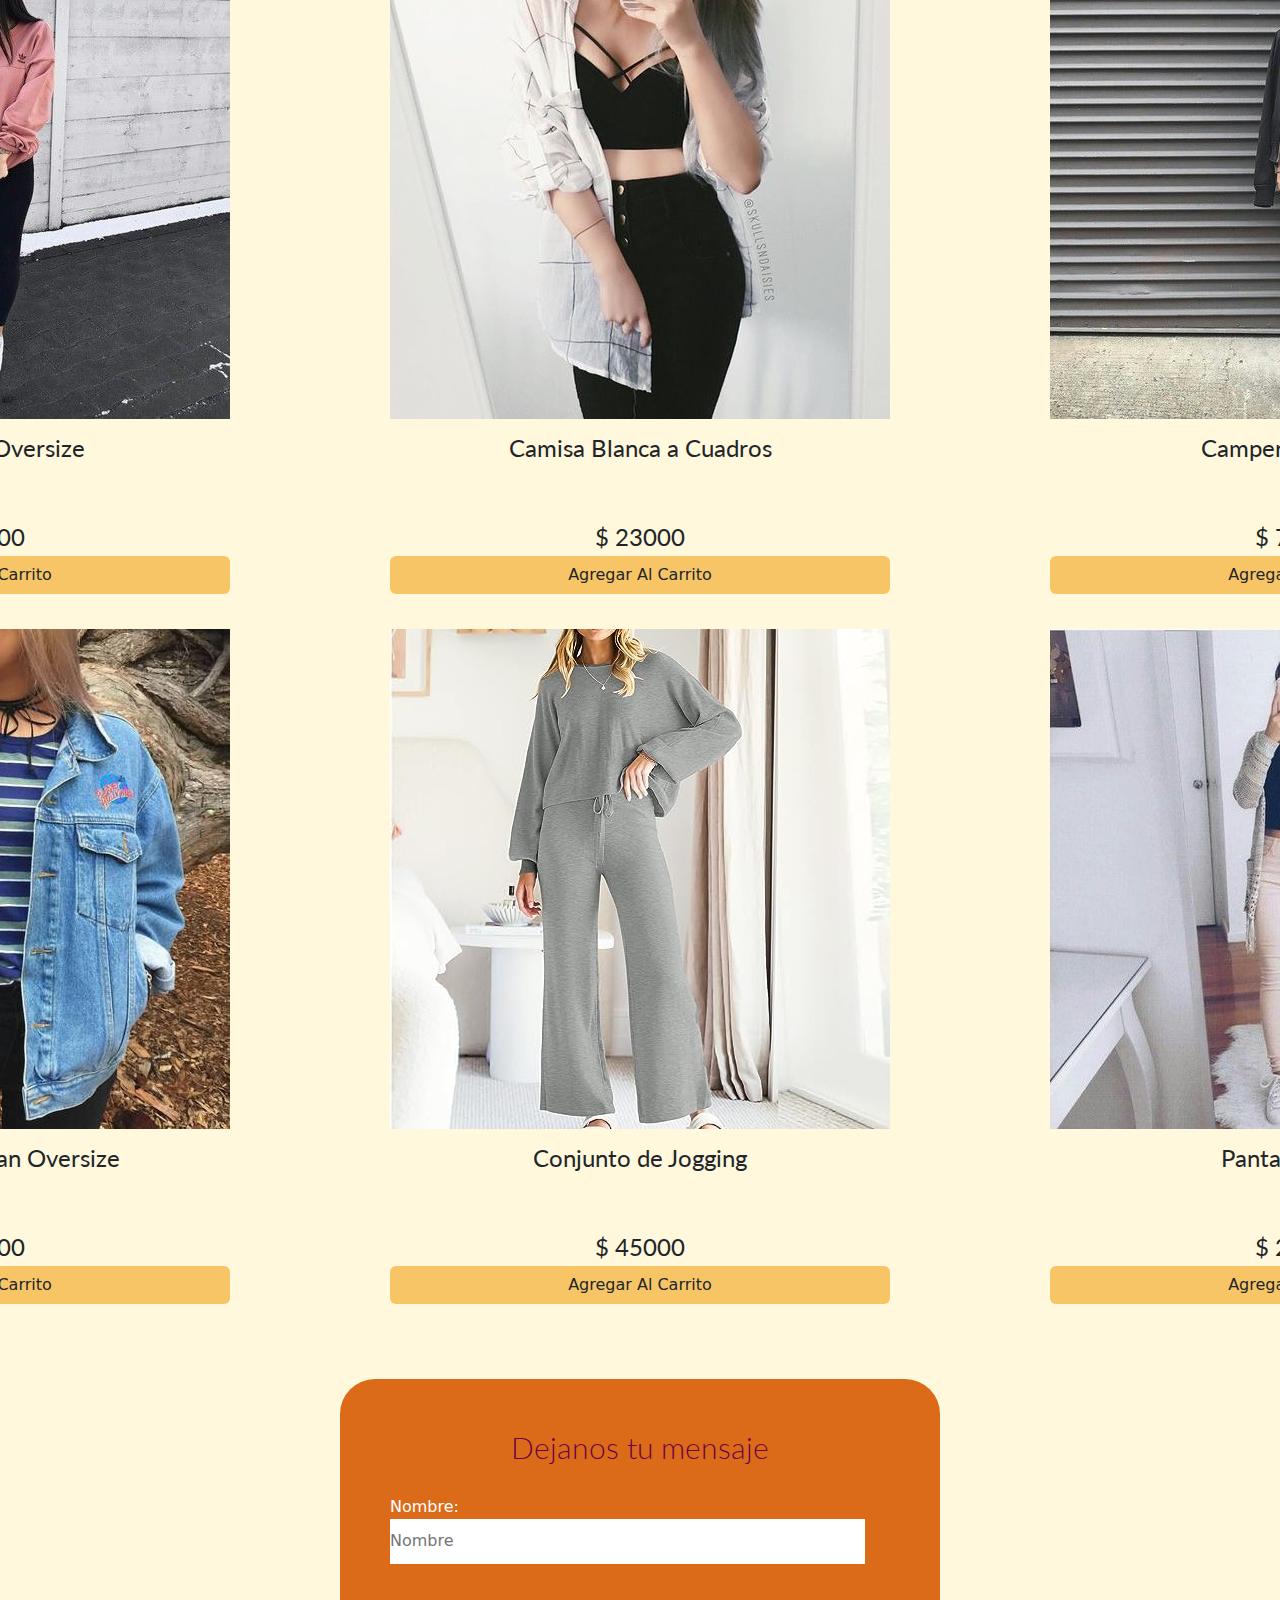
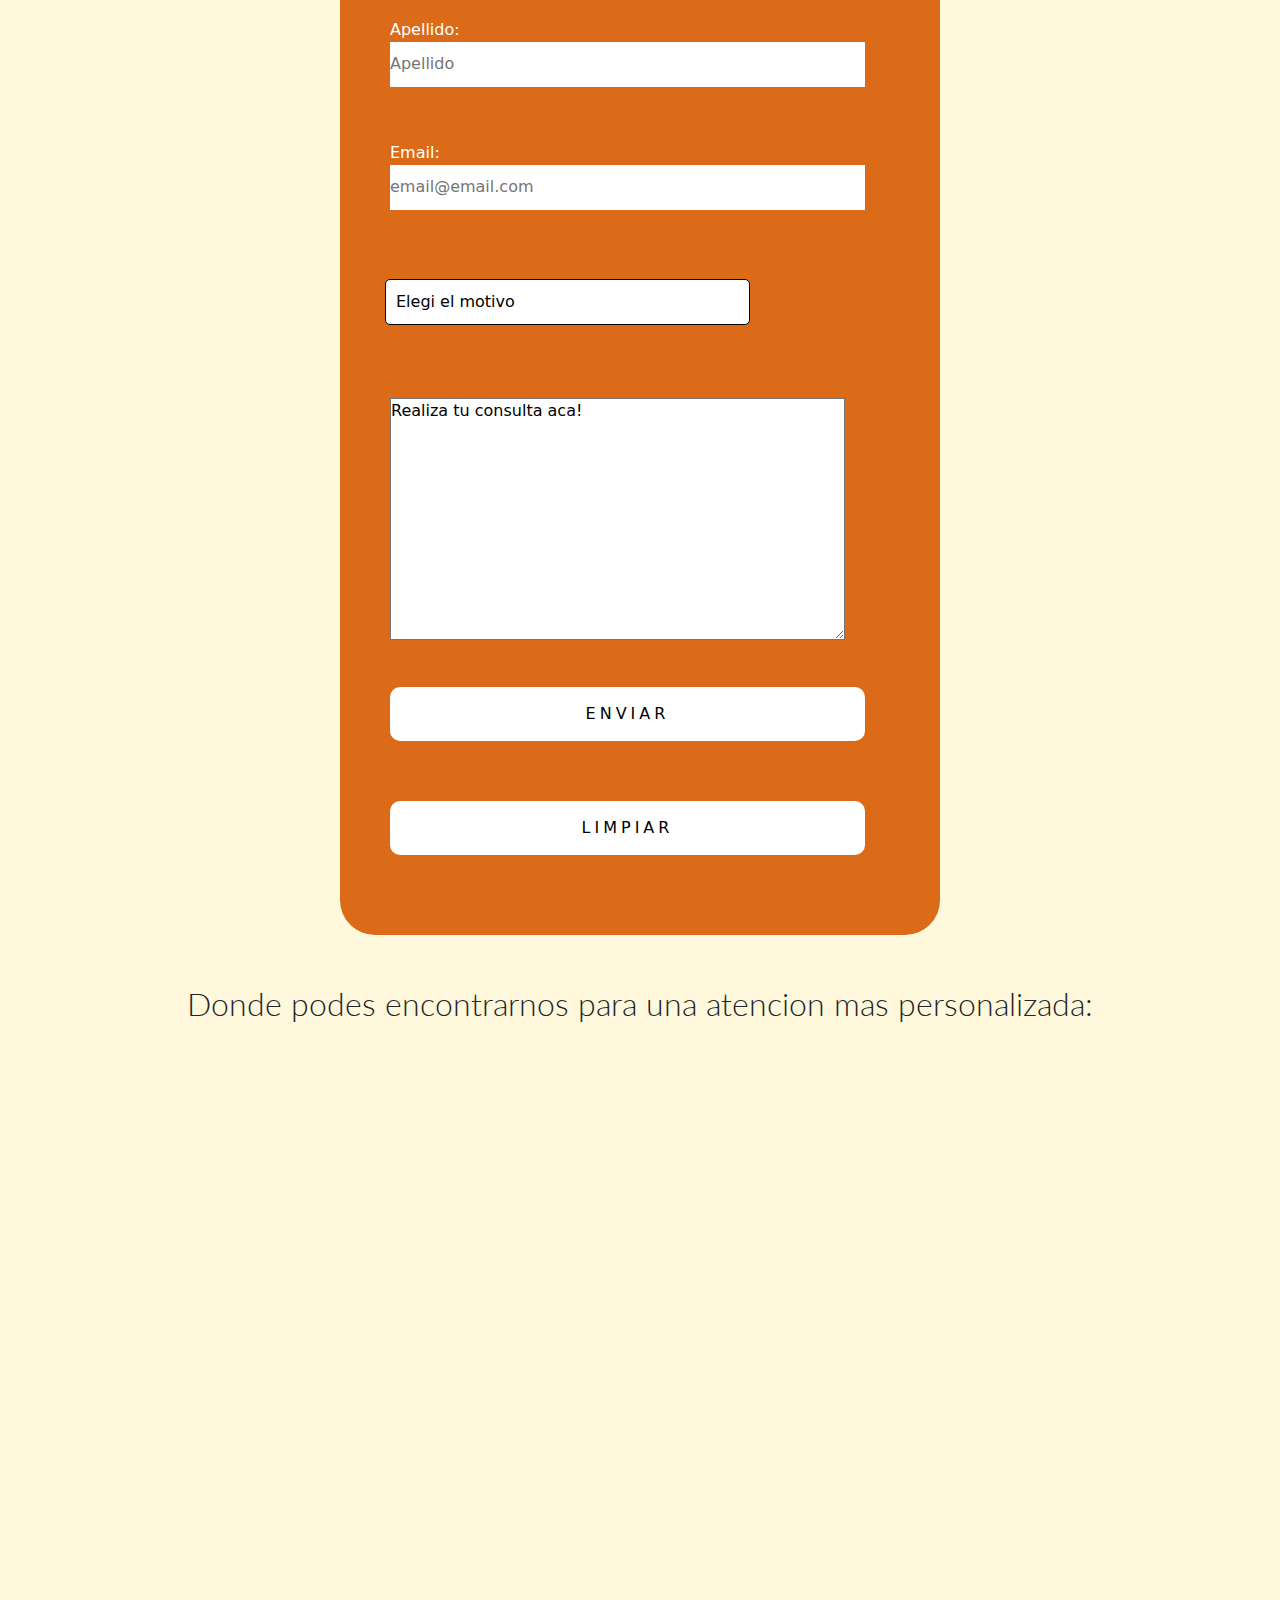
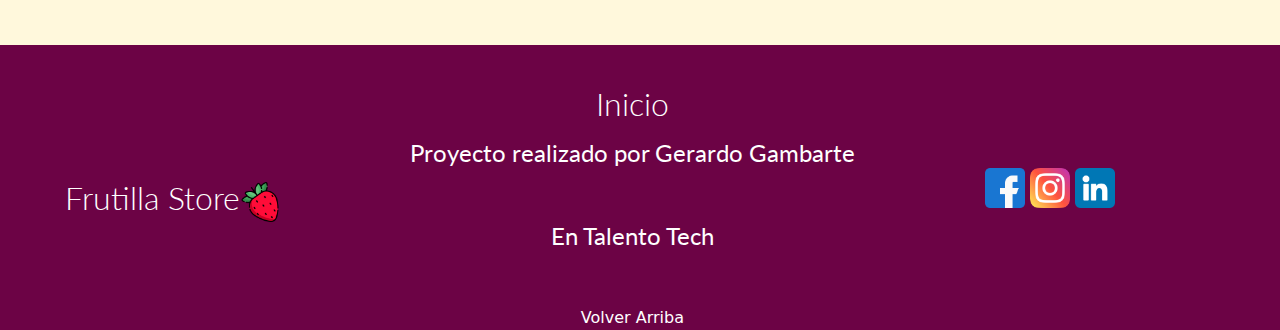
==== commit f398b6f2: "simplificando proyecto a un solo html, agregando JS para carrito de compras" ====
--- a/index.html
+++ b/index.html
@@ -3,17 +3,20 @@
   <head>
     <meta charset="UTF-8" />
     <meta name="viewport" content="width=device-width, initial-scale=1.0" />
+    <!--! CDN BS  -->
     <link
       href="https://cdn.jsdelivr.net/npm/bootstrap@5.3.3/dist/css/bootstrap.min.css"
       rel="stylesheet"
       integrity="sha384-QWTKZyjpPEjISv5WaRU9OFeRpok6YctnYmDr5pNlyT2bRjXh0JMhjY6hW+ALEwIH"
       crossorigin="anonymous"/>
     <link rel="shortcut icon" href="images/fresa.png" type="image/x-icon">
+    <!--! CSS  -->
     <link rel="stylesheet" href="css/styles.css" />
     <title>Inicio - Tienda Online</title>
   </head>
   <body>
-    <!-- Menu de navegacion BS -->
+
+    <!--! Menu de navegacion BS -->
     <nav class="navbar navbar-light navbar-expand-lg">
       <div class="container-fluid navbarcolor">
         <a class="navbar-brand navbar-custom" href="#">Frutilla Store<span><img class="redesSociales" src="./images/fresa.png" alt=""></span>
@@ -32,34 +35,45 @@
         <div class="collapse navbar-collapse" id="navbarNav">
           <ul class="navbar-nav">
             <li class="nav-item">
-              <a class="nav-link navbar-custom" aria-current="page" href="#"
-                >Inicio</a
-              >
-            </li>
-            <li class="nav-item">
-              <a class="nav-link navbar-custom" href="pages/productos.html"
+              <a class="nav-link navbar-custom" href="#lista-productos"
                 >Productos</a
               >
             </li>
             <li class="nav-item">
-              <a class="nav-link navbar-custom" href="pages/contacto.html"
+              <a class="nav-link navbar-custom" href="#dejanosTuMsj"
                 >Contacto</a
               >
             </li>
-            <li class="nav-item">
-              <a class="nav-link navbar-custom" href="pages/carrito.html"
-                >Carrito</a
-              >
+            <li class="submenu">
+              <img src="images/cart.png" id="img-carrito">
+              <div id="carrito">
+                      <table id="lista-carrito">
+                          <thead>
+                              <tr>
+                                  <th>Imagen</th>
+                                  <th>Nombre</th>
+                                  <th>Precio</th>
+                                  <th>Cantidad</th>
+                                  <th></th>
+                              </tr>
+                          </thead>
+                          <tbody></tbody>
+                      </table>
+
+                      <a href="#" id="vaciar-carrito" class="btn button">Vaciar Carrito</a>
+              </div>
             </li>
           </ul>
         </div>
       </div>
     </nav>
 
+    <!--! Banner  -->
     <img class="banner" src="images/banner.png" alt="banner">
     <h1>Bienvenidos a Frutilla Store <span><img class="redesSociales" src="images/fresa.png" alt="logo frutilla"></span>!
     </h1>
 
+    <!--! Seccion de Bievenida/introduccion  -->
 <main>
     <p>
         Nos alegra verte aquí, donde la calidad y la innovación se encuentran para
@@ -135,12 +149,113 @@
 
     </div>
 
-    <h2>Pssss! Podes ver mas en nuestra sección de productos!</h2>
+    <h2>Pssss! Estos son nuestros productos disponibles!</h2>
 
     <h3>Si no esta en stock podes enviarnos un mensajito en contacto!</h3>
 
+    <!--! Listado de productos -->
+    <div id="lista-productos" class="container">
+          <div>
+              <div class="hijo">
+                  <img src="./images/buzoRosa.jpg" class="imagen-curso">
+                  <div class="info-card">
+                      <h4>Buzo Rosa Oversize</h4>
+                      <p class="precio">$  <span>20000</span></p>
+                      <a href="#" class="btn agregarcarrito agregar-carrito" data-id="1">Agregar Al Carrito</a>
+                  </div>
+              </div>
+          </div>
+          <div>
+                  <div class="hijo">
+                      <img src="./images/camisaCuadros.jpg" class="imagen-curso">
+                      <div class="info-card">
+                          <h4>Camisa Blanca a Cuadros</h4>
+                          <p class="precio">$  <span>23000</span></p>
+                          <a href="#" class="btn agregarcarrito agregar-carrito" data-id="2">Agregar Al Carrito</a>
+                      </div>
+                  </div>
+          </div>
+          <div>
+                  <div class="hijo">
+                      <img src="./images/camperaCuero.jpg" class="imagen-curso">
+                      <div class="info-card">
+                          <h4>Campera de Cuero</h4>
+                          <p class="precio">$  <span>75000</span></p>
+                          <a href="#" class="btn agregarcarrito agregar-carrito" data-id="3">Agregar Al Carrito</a>
+                      </div>
+                  </div>
+          </div>
+
+          <div>
+              <div class="hijo">
+                  <img src="./images/camperaJean.jpg" class="imagen-curso">
+                  <div class="info-card">
+                      <h4>Campera de Jean Oversize</h4>
+                      <p class="precio">$  <span>35000</span></p>
+                      <a href="#" class="btn agregarcarrito agregar-carrito" data-id="4">Agregar Al Carrito</a>
+                  </div>
+              </div>
+          </div>
+          <div>
+                  <div class="hijo">
+                      <img src="./images/conjuntoJogging.jpg" class="imagen-curso">
+                      <div class="info-card">
+                          <h4>Conjunto de Jogging</h4>
+                          <p class="precio">$  <span>45000</span></p>
+                          <a href="#" class="btn agregarcarrito agregar-carrito" data-id="5">Agregar Al Carrito</a>
+                      </div>
+                  </div>
+          </div>
+          <div>
+                  <div class="hijo">
+                      <img src="./images/pantalonBeige.jpg" class="imagen-curso">
+                      <div class="info-card">
+                          <h4>Pantalon Beige</h4>
+                          <p class="precio">$  <span>27000</span></p>
+                          <a href="#" class="btn agregarcarrito agregar-carrito" data-id="6">Agregar Al Carrito</a>
+                      </div>
+                  </div>
+          </div>
+  </div>
+
+
+  <!--! Formulario de contacto  -->
+  <form id="forma" name="forma" method="POST">
+		<div class="contenedor">
+			<h2 id="dejanosTuMsj">Dejanos tu mensaje</h2>
+			<div class="elemento">
+				<label for="nombre">Nombre:</label>
+				<input type="text" id="nombre" name="nombre" placeholder="Nombre"><br><br>
+			</div>
+			<div class="elemento">
+				<label for="apellido">Apellido:</label>
+				<input type="text" id="apellido" name="apellido" placeholder="Apellido"><br><br>
+			</div>
+			<div class="elemento">
+				<label for="email">Email:</label>
+				<input type="email" id="email" name="email" placeholder="email@email.com"><br><br>
+			</div>
+			<select class="select-css" name="Motivo">
+                <option disabled selected value="1">Elegi el motivo</option>
+				<option value="2">Consulta de Stock</option>
+				<option value="3">Cambios</option>
+				<option value="4">Nuevos/futuros ingresos</option>
+			</select><br><br>
+			<textarea class="textArea" name="consultanos" rows="10" cols="54">Realiza tu consulta aca!</textarea><br>
+			<div class="elemento">
+				<input type="submit" value="Enviar"/>
+			</div>
+			<div class="elemento">
+				<input type="reset" value="Limpiar"/>
+			</div>
+		</div>
+
+    <!--! Iframe con ubicacion -->
+      <h2>Donde podes encontrarnos para una atencion mas personalizada:</h2>
+      <iframe src="https://www.google.com/maps/embed?pb=!1m18!1m12!1m3!1d3284.016888186313!2d-58.38414532348305!3d-34.60373445750034!2m3!1f0!2f0!3f0!3m2!1i1024!2i768!4f13.1!3m3!1m2!1s0x4aa9f0a6da5edb%3A0x11bead4e234e558b!2sObelisco!5e0!3m2!1ses!2sar!4v1731538367837!5m2!1ses!2sar" width="600" height="450" style="border:0;" allowfullscreen="" loading="lazy" referrerpolicy="no-referrer-when-downgrade"></iframe>
 </main>
 
+<!--! Footer  -->
     <footer>
         <div>
             <h2>Frutilla Store<span><img class="redesSociales" src="images/fresa.png" alt="logo frutilla"></span></h2>
@@ -149,6 +264,7 @@
             <h2>Inicio</h2>
             <h4>Proyecto realizado por Gerardo Gambarte</h4>
             <h4>En Talento Tech</h4>
+            <a class="nav-link navbar-custom" id="arriba"  href="#">Volver Arriba</a>
         </div>
         <div>
             <a href="https://www.facebook.com"><img class="redesSociales" src="images/facebook.png" alt="logo facebook"></a>
@@ -156,7 +272,9 @@
             <a href="https://www.linkedin.com/in/gerardo-gambarte"><img class="redesSociales" src="images/linkedin.png" alt="logo linkedin"></a>
         </div>
     </footer>
-    <!-- Script BS -->
+    
+    <script src="js/index.js"></script>
+    <!--! Script BS -->
     <script
         src="https://cdn.jsdelivr.net/npm/bootstrap@5.3.3/dist/js/bootstrap.bundle.min.js"
         integrity="sha384-YvpcrYf0tY3lHB60NNkmXc5s9fDVZLESaAA55NDzOxhy9GkcIdslK1eN7N6jIeHz"
--- a/css/styles.css
+++ b/css/styles.css
@@ -33,7 +33,7 @@
     padding-top: 25px;
     grid-gap: 10rem;
     grid-template-columns: repeat(3, 1fr);
-    grid-template-rows: 500px 500px;
+    grid-template-rows: 550px 550px;
     justify-content: center;
 }
 .navbar{
@@ -75,8 +75,11 @@
     display:inline;
 }
 
-/* estilos formulario de contacto */
-
+/*! estilos formulario de contacto */
+
+form{
+    padding-top: 150px;
+}
 .contenedor{
     margin: 50px auto;
     width: 600px;
@@ -151,16 +154,11 @@
 }
 .agregarcarrito{
     background: #F7C566;
+    display: flex;
+    justify-content: center;
 }
 
 /*! seccion carrito */
-.productosCarrito{
-    display: flex;
-    flex-direction: row;
-    flex-wrap: nowrap;
-    align-items: center;
-    justify-content: space-around;
-}
 .titulo-carrito{
     margin: 0;
 }
@@ -168,7 +166,31 @@
     height: 170px;
     width: 170px;
 }
-
+.submenu #carrito{
+    display: none;
+}
+.submenu:hover #carrito{
+    display: block;
+    position: absolute;
+    top:100%;
+    z-index: 1;
+    background-color: white;
+    padding: 70px;
+    min-height: 400px;
+    min-width: 300px;
+    cursor: pointer;
+}
+.borrar-producto{
+    background-color: red;
+    border-radius: 50%;
+    padding: 5px 10px;
+    text-decoration: none;
+    color: white;
+    font-weight: bold;
+}
+tr th{
+    padding: 25px;
+}
 /*! Media queries */
 @media screen and (max-width: 600px) {
     .container {
@@ -184,9 +206,7 @@
     justify-self: center;
     }
     .contenedor {
-    /* margin: 50px auto; */
     width: 350px;
-    /* padding: 50px; */
     background: #DC6B19;
     }
     .banner{
@@ -206,4 +226,10 @@
     .productosCarrito{
         flex-direction: column;
     }
+    tr th{
+        padding: 5px;
+    }
+    form{
+        padding-top: 80px;
+    }
 }